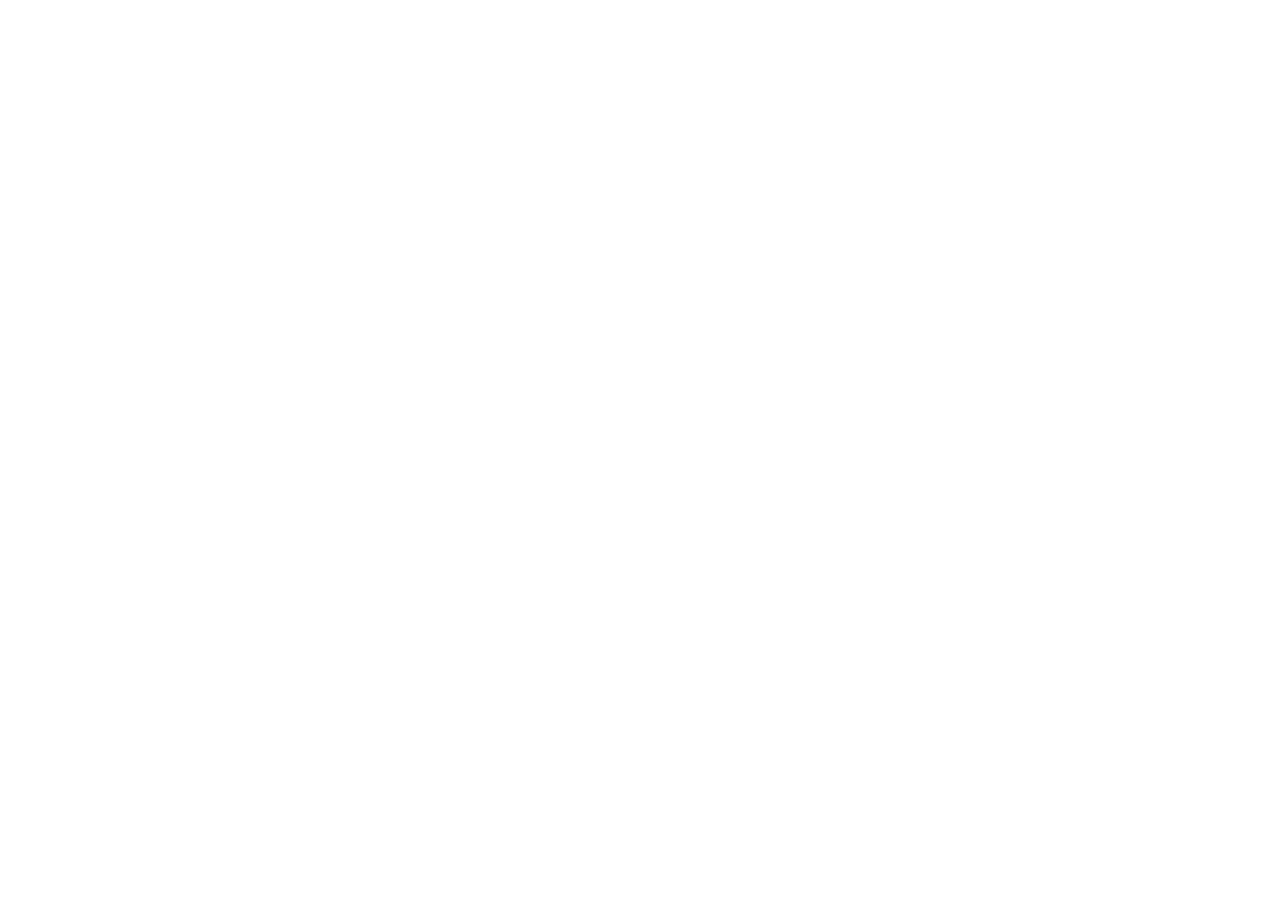
==== index.html @ 4b5ac322 "Création index" ====
<!DOCTYPE html>
<html lang="fr">
<head>
    <meta charset="UTF-8">
    <meta http-equiv="X-UA-Compatible" content="IE=edge">
    <meta name="viewport" content="width=device-width, initial-scale=1.0">
    <title>Document</title>
</head>
<body>
    
</body>
</html>
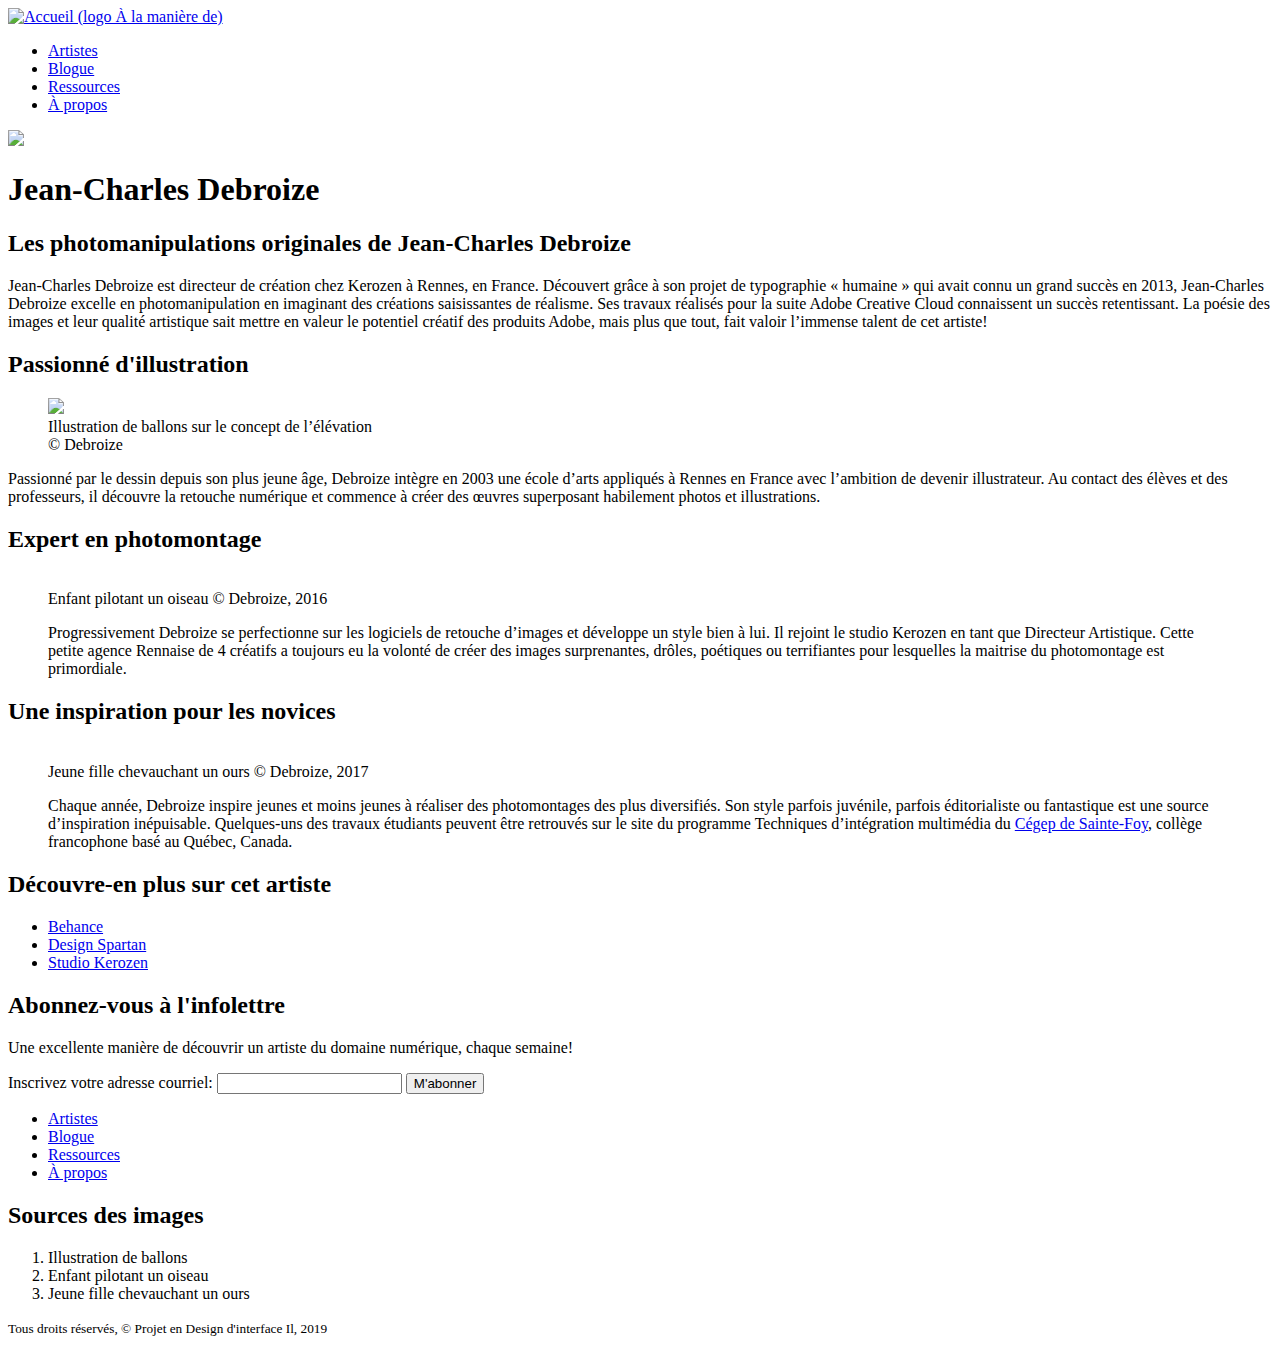
==== commit 9c8f20a4: "index.html complété" ====
--- a/index.html
+++ b/index.html
@@ -1,12 +1,112 @@
 <!DOCTYPE html>
 <html lang="fr">
 <head>
-    <meta charset="UTF-8">
-    <meta http-equiv="X-UA-Compatible" content="IE=edge">
-    <meta name="viewport" content="width=device-width, initial-scale=1.0">
-    <title>Document</title>
+    <meta charset="UTF-8"> 
+<meta name="viewport" content="width=device-width, initial-scale=l.0" /> <title>À la manière de - Jean-Charles Debroize</title> 
+<link rel="stylesheet" href="css/styles.css"> 
 </head>
 <body>
-    
+    <div class="layout-page">
+    <header id="header" role="banner">
+        <nav class="nav nav--header" role="navigation">
+            <a class="logo" href="index.html">
+                <img src="images/logo-final.png" alt="Accueil (logo À la manière de)">
+            </a>
+        <ul class="nav__list nav__list--subList">
+            <li class="nav__listItem"><a href="artistes.html" class="nav__link--active">Artistes</a></li>
+            <li class="nav__listItem"><a href="blogue.html" class="nav__link">Blogue</a></li>
+            <li class="nav__listItem"><a href="ressources.html" class="nav__link">Ressources</a></li>
+            <li class="nav__listItem"><a href="a-propos.html" class="nav__link">À propos</a></li>
+        </ul>
+    </nav>
+        <picture>
+            <source media="(max-width:600px)" srcset="images/photo-montage_600.jpg"> 
+            <source media="(min-width:601px)" srcset="images/photo-montage_1000.jpg"> 
+            <img src="images/photo-montage_600.jpg" alt=" "> 
+        </picture>
+    </header>
+    <main id="main" role="main">
+        <h1>Jean-Charles Debroize</h1>
+        <h2 class="sous-titre">Les photomanipulations originales de Jean-Charles Debroize</h2>
+        <p>Jean-Charles Debroize est directeur de création chez Kerozen à Rennes, en France. Découvert grâce à son projet de typographie « humaine » qui avait connu un grand succès en 2013, Jean-Charles Debroize excelle en photomanipulation en imaginant des créations saisissantes de réalisme. Ses travaux réalisés pour la suite Adobe Creative Cloud connaissent un succès retentissant. La poésie des images et leur qualité artistique sait mettre en valeur le potentiel créatif des produits Adobe, mais plus que tout, fait valoir l’immense talent de cet artiste!</p>
+
+        <section>
+            <h2>Passionné d'illustration</h2>
+        <figure>
+            <img src="images/1-ballons_600.jpg" alt=" ">
+            <figcaption>Illustration de ballons sur le concept de l’élévation <br> © Debroize</figcaption>
+        </figure>
+        <p class="texteCourant">Passionné par le dessin depuis son plus jeune âge, Debroize intègre en 2003 une école d’arts appliqués à Rennes en France avec l’ambition de devenir illustrateur.
+            Au contact des élèves et des professeurs, il découvre la retouche numérique et commence à créer des œuvres superposant habilement photos et illustrations.</p>
+        </section>
+        
+        <section>
+        <h2>Expert en photomontage</h2>
+        <figure>
+            <img src="images/2-melodie_600.jpg" alt="">
+            <figcaption>Enfant pilotant un oiseau © Debroize, 2016</figcaption>
+            <p>Progressivement Debroize se perfectionne sur les logiciels de retouche d’images et développe un style bien à lui. Il rejoint le studio Kerozen en tant que Directeur Artistique. Cette petite agence Rennaise de 4 créatifs a toujours eu la volonté de créer des images surprenantes, drôles, poétiques ou terrifiantes pour lesquelles la maitrise du photomontage est primordiale.</p>
+        </figure>
+    </section>
+
+    <section>
+        <h2>Une inspiration pour les novices</h2>
+        <figure>
+            <img src="images/3-ours_600.jpg" alt="">
+            <figcaption>Jeune fille chevauchant un ours © Debroize, 2017</figcaption>
+            <p>Chaque année, Debroize inspire jeunes et moins jeunes à réaliser des photomontages des plus diversifiés. Son style parfois juvénile, parfois éditorialiste ou fantastique est une source d’inspiration inépuisable. Quelques-uns des travaux étudiants peuvent être retrouvés sur le site du programme Techniques d’intégration multimédia du <a href="https://timcsf.ca/">Cégep de Sainte-Foy</a>, collège francophone basé au Québec, Canada. </p>
+        </figure>
+    </section>
+
+    <section class="encadres__item">
+        <h2>Découvre-en plus sur cet artiste</h2>
+        <ul>
+            <li><a href="https://www.behance.net/jcdebroizea877">Behance</a></li>
+            <li><a href="http://designspartan.com/presentation/les-photomanipulations-originales-de-jean-charles­-debroize/">Design Spartan</a></li>
+            <li><a href="http://www.studio-kerozen.com/">Studio Kerozen</a></li>
+        </ul>
+    </section>
+
+    <aside class="encadres__item">
+        <h2 class="h2">Abonnez-vous à l'infolettre</h2>
+        <p>Une excellente manière de découvrir un artiste du domaine numérique, chaque semaine!</p>
+        <form action="index.html">
+            <label for="courriel">Inscrivez votre adresse courriel:</label>
+            <input id="courriel" name="courriel" type="email">
+            <button>M'abonner</button>
+        </form>
+    </aside>
+</main>
+<footer id="footer" role="contentinfo">
+    <nav class="nav nav--footer">
+        <ul class="nav__list">
+            <li class="nav__listItem"><a href="artistes.html" class="nav__link nav__link--active">Artistes</a></li>
+            <li class="nav__listItem"><a href="blogue.html" class="nav__link nav__link--active">Blogue</a></li>
+            <li class="nav__listItem"><a href="ressources.html" class="nav__link nav__link--active">Ressources</a></li>
+            <li class="nav__listItem"><a href="a-propos.html" class="nav__link nav__link--active">À propos</a></li>
+        </ul>
+    </nav>
+
+        <h2 class="h2">Sources des images</h2>
+        <ol class="listeSourcesImages">
+            <li>Illustration de ballons<br>
+                <a href="https://www.behance.net/gaUery/44848523/Adobe-Creative-Cloud"></a>
+            </li>
+            <li>Enfant pilotant un oiseau<br>
+                <a href="https://www.behance.net/gaUery/31608315/Mlodies-en-Courts"></a>
+            </li>
+            <li>Jeune fille chevauchant un ours<br>
+                <a href="https://www.behance.net/gaUery/44945511/Adobe-Creative-Cloud"></a>
+            </li>
+        </ol>
+
+        <p class=copyright>
+            <small>Tous droits réservés, © Projet en Design d'interface Il, 
+                <time>2019</time> 
+                </small> 
+        </p>
+
+    </footer>
+</div> <!-- Fin du div.layout-page -->
 </body>
 </html>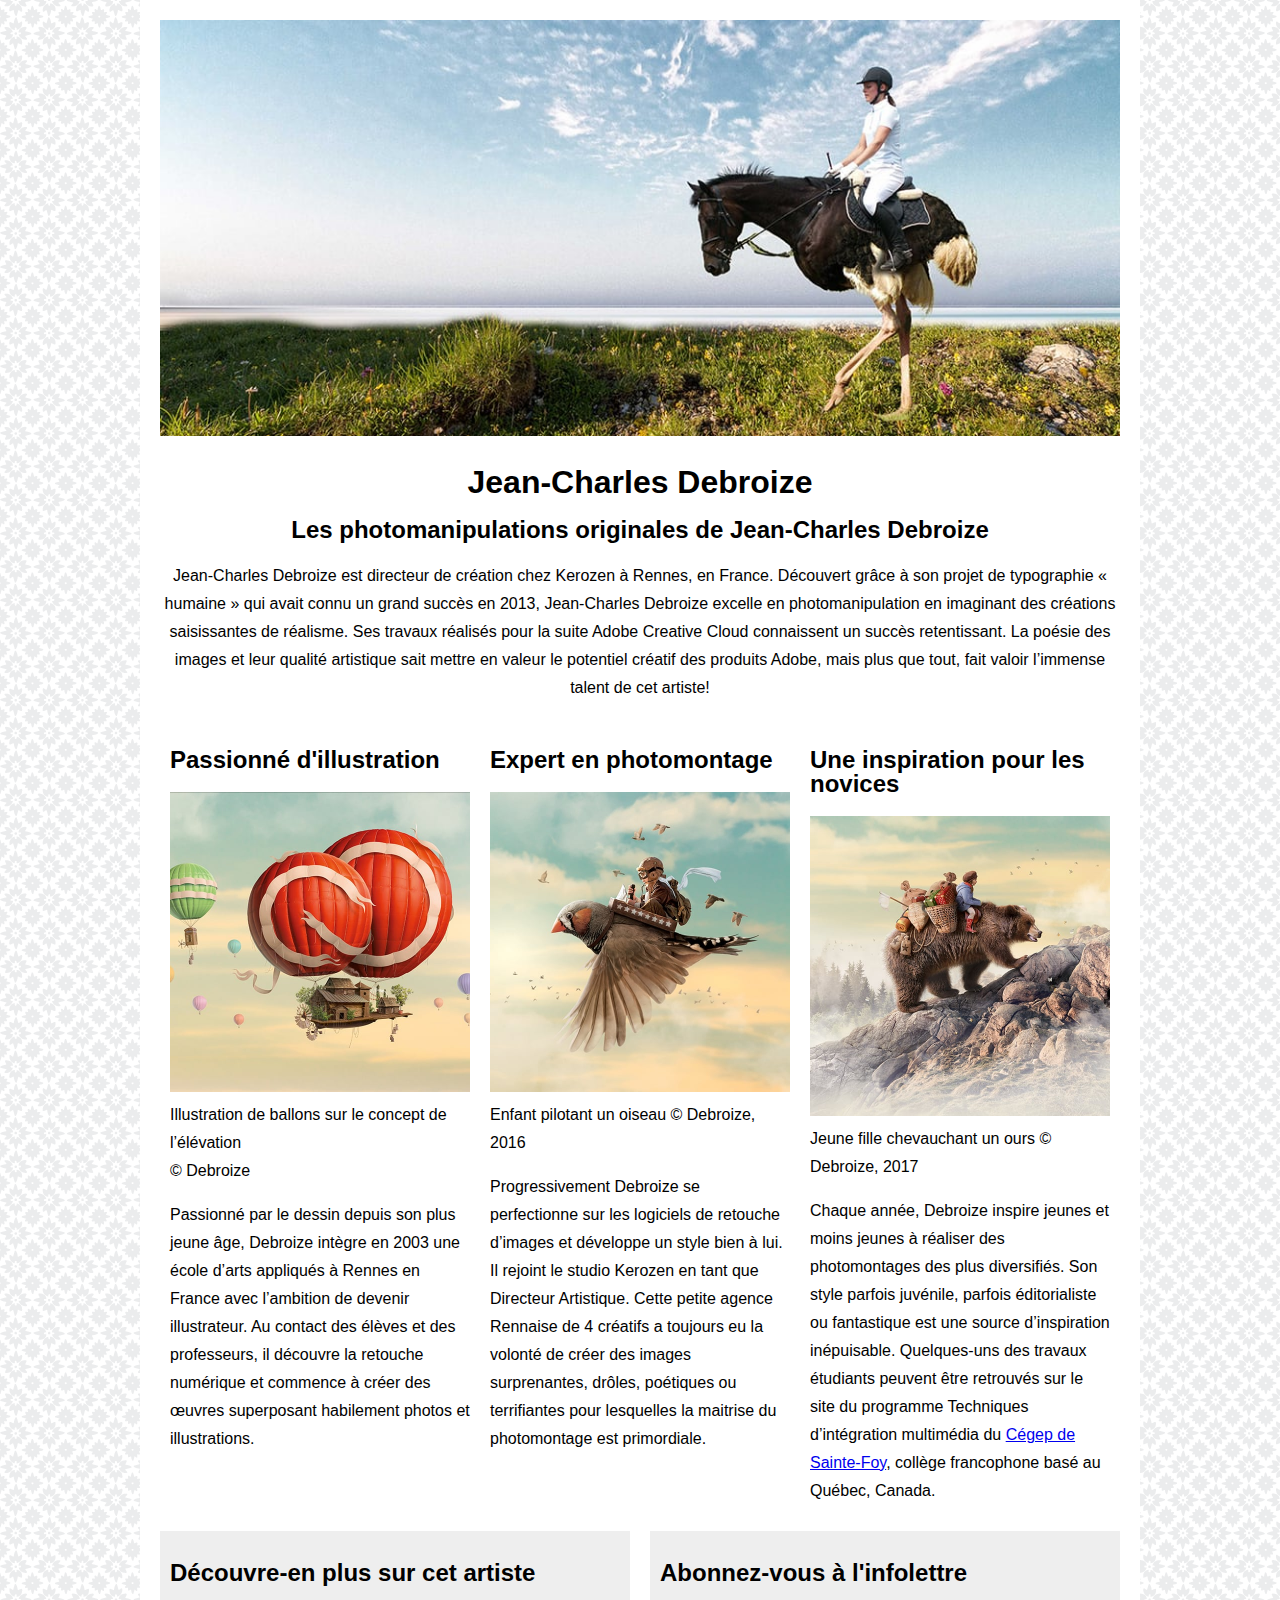
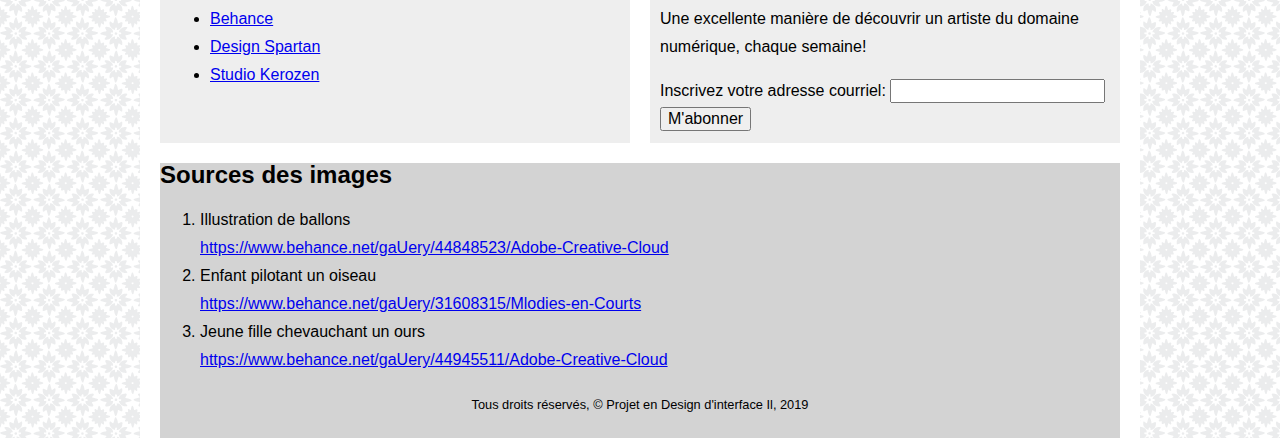
==== commit f5b1bcde: "Ajouts" ====
--- a/index.html
+++ b/index.html
@@ -3,34 +3,41 @@
 <head>
     <meta charset="UTF-8"> 
 <meta name="viewport" content="width=device-width, initial-scale=l.0" /> <title>À la manière de - Jean-Charles Debroize</title> 
-<link rel="stylesheet" href="css/styles.css"> 
+<link rel="stylesheet" href="css/style.css"> 
+<link rel="stylesheet" href="css/normalize.css"> 
 </head>
 <body>
     <div class="layout-page">
     <header id="header" role="banner">
-        <nav class="nav nav--header" role="navigation">
+        <!-- Rangée 1: Le logo et le menu principal -->
+        <!--<nav class="nav--header" role="navigation">
             <a class="logo" href="index.html">
                 <img src="images/logo-final.png" alt="Accueil (logo À la manière de)">
             </a>
-        <ul class="nav__list nav__list--subList">
+        <ul class="nav__list--subList">
             <li class="nav__listItem"><a href="artistes.html" class="nav__link--active">Artistes</a></li>
             <li class="nav__listItem"><a href="blogue.html" class="nav__link">Blogue</a></li>
             <li class="nav__listItem"><a href="ressources.html" class="nav__link">Ressources</a></li>
             <li class="nav__listItem"><a href="a-propos.html" class="nav__link">À propos</a></li>
         </ul>
-    </nav>
-        <picture>
+    </nav>  -->
+    <!-- Rangée 2: L'image du bandeau d'entête -->
+        <picture class="picture.banniere">
             <source media="(max-width:600px)" srcset="images/photo-montage_600.jpg"> 
             <source media="(min-width:601px)" srcset="images/photo-montage_1000.jpg"> 
             <img src="images/photo-montage_600.jpg" alt=" "> 
         </picture>
     </header>
     <main id="main" role="main">
+        <!-- Rangée 3: Le premier paragraphe occupe toute la largeur -->
+      <div class="introduction">
         <h1>Jean-Charles Debroize</h1>
         <h2 class="sous-titre">Les photomanipulations originales de Jean-Charles Debroize</h2>
         <p>Jean-Charles Debroize est directeur de création chez Kerozen à Rennes, en France. Découvert grâce à son projet de typographie « humaine » qui avait connu un grand succès en 2013, Jean-Charles Debroize excelle en photomanipulation en imaginant des créations saisissantes de réalisme. Ses travaux réalisés pour la suite Adobe Creative Cloud connaissent un succès retentissant. La poésie des images et leur qualité artistique sait mettre en valeur le potentiel créatif des produits Adobe, mais plus que tout, fait valoir l’immense talent de cet artiste!</p>
-
-        <section>
+      </div>
+        <!-- Rangée 4: les 3 descriptions avec images -->
+        <div class="descriptions">
+        <section class="description">
             <h2>Passionné d'illustration</h2>
         <figure>
             <img src="images/1-ballons_600.jpg" alt=" ">
@@ -40,7 +47,7 @@
             Au contact des élèves et des professeurs, il découvre la retouche numérique et commence à créer des œuvres superposant habilement photos et illustrations.</p>
         </section>
         
-        <section>
+        <section class="description">
         <h2>Expert en photomontage</h2>
         <figure>
             <img src="images/2-melodie_600.jpg" alt="">
@@ -49,7 +56,7 @@
         </figure>
     </section>
 
-    <section>
+    <section class="description">
         <h2>Une inspiration pour les novices</h2>
         <figure>
             <img src="images/3-ours_600.jpg" alt="">
@@ -57,8 +64,11 @@
             <p>Chaque année, Debroize inspire jeunes et moins jeunes à réaliser des photomontages des plus diversifiés. Son style parfois juvénile, parfois éditorialiste ou fantastique est une source d’inspiration inépuisable. Quelques-uns des travaux étudiants peuvent être retrouvés sur le site du programme Techniques d’intégration multimédia du <a href="https://timcsf.ca/">Cégep de Sainte-Foy</a>, collège francophone basé au Québec, Canada. </p>
         </figure>
     </section>
+</div>
 
-    <section class="encadres__item">
+    <!-- Rangée 5: les 2 encadrés -->
+    <div class="encadres">
+    <section class="encadre">
         <h2>Découvre-en plus sur cet artiste</h2>
         <ul>
             <li><a href="https://www.behance.net/jcdebroizea877">Behance</a></li>
@@ -67,46 +77,50 @@
         </ul>
     </section>
 
-    <aside class="encadres__item">
+    <aside class="encadre">
         <h2 class="h2">Abonnez-vous à l'infolettre</h2>
         <p>Une excellente manière de découvrir un artiste du domaine numérique, chaque semaine!</p>
         <form action="index.html">
             <label for="courriel">Inscrivez votre adresse courriel:</label>
             <input id="courriel" name="courriel" type="email">
-            <button>M'abonner</button>
+            <button class="abonnement">M'abonner</button>
         </form>
     </aside>
+</div>
 </main>
 <footer id="footer" role="contentinfo">
-    <nav class="nav nav--footer">
+    <!-- Rangée 6: variante du menu principal dans le pied de page -->
+    <!--<nav class="nav--footer">
         <ul class="nav__list">
-            <li class="nav__listItem"><a href="artistes.html" class="nav__link nav__link--active">Artistes</a></li>
-            <li class="nav__listItem"><a href="blogue.html" class="nav__link nav__link--active">Blogue</a></li>
-            <li class="nav__listItem"><a href="ressources.html" class="nav__link nav__link--active">Ressources</a></li>
-            <li class="nav__listItem"><a href="a-propos.html" class="nav__link nav__link--active">À propos</a></li>
+            <li class="nav__listItem"><a href="artistes.html" class="nav__link--active">Artistes</a></li>
+            <li class="nav__listItem"><a href="blogue.html" class="nav__link">Blogue</a></li>
+            <li class="nav__listItem"><a href="ressources.html" class="nav__link">Ressources</a></li>
+            <li class="nav__listItem"><a href="a-propos.html" class="nav__link">À propos</a></li>
         </ul>
-    </nav>
+    </nav>-->
 
+        <!-- Rangée 7: les crédits pour les images -->
         <h2 class="h2">Sources des images</h2>
         <ol class="listeSourcesImages">
             <li>Illustration de ballons<br>
-                <a href="https://www.behance.net/gaUery/44848523/Adobe-Creative-Cloud"></a>
+                <a href="https://www.behance.net/gaUery/44848523/Adobe-Creative-Cloud">https://www.behance.net/gaUery/44848523/Adobe-Creative-Cloud</a>
             </li>
             <li>Enfant pilotant un oiseau<br>
-                <a href="https://www.behance.net/gaUery/31608315/Mlodies-en-Courts"></a>
+                <a href="https://www.behance.net/gaUery/31608315/Mlodies-en-Courts">https://www.behance.net/gaUery/31608315/Mlodies-en-Courts</a>
             </li>
             <li>Jeune fille chevauchant un ours<br>
-                <a href="https://www.behance.net/gaUery/44945511/Adobe-Creative-Cloud"></a>
+                <a href="https://www.behance.net/gaUery/44945511/Adobe-Creative-Cloud">https://www.behance.net/gaUery/44945511/Adobe-Creative-Cloud</a>
             </li>
         </ol>
 
+        <!-- Rangée 8: copyright, mention légale-->
         <p class=copyright>
             <small>Tous droits réservés, © Projet en Design d'interface Il, 
                 <time>2019</time> 
                 </small> 
         </p>
 
-    </footer>
+    </footer>  
 </div> <!-- Fin du div.layout-page -->
 </body>
 </html>--- a/css/style.css
+++ b/css/style.css
@@ -0,0 +1,326 @@
+@charset "UTF-8";
+
+/**
+ * @author Rosalie Roy <2133488@csfoy.ca>
+ *
+ * TABLE DES MATIERES
+ * Normalize
+ * Utilitaires
+ * Charte typographique
+ * 
+ *
+ */
+
+/* Normalize
+   ========================================================================== */
+   body {
+      background-image: url(../images/moroccan-flower.png);
+   }
+   .layout-page{
+      padding:2rem 2rem 0;
+      background-color: white;
+      }
+      @media(min-width:600px){
+      .layout-page{
+      max-width:1000px;
+      margin:auto;
+      }
+      }
+      .logo {
+         width: 100%;
+         display: flex;
+         justify-content: flex-start;
+         position: absolute;
+         width:30vw;
+         top:5vw;
+      }
+      .picture.banniere {
+         width: 100%;
+         align-content: center;
+      }
+      .nav__list--subList {
+         list-style: none;
+         display: flex;
+         justify-content: flex-end;
+         flex-direction: row;
+      }
+      .nav__listItem {
+         margin-left: 5px;
+         text-transform: uppercase;
+      }
+      nav {
+         font-family: "News Cycle";
+         font-weight: 300;
+      }
+      main {
+         display: block;
+      }
+      .introduction h1 {
+         margin-bottom: 0;
+      }
+      h1,
+      h2 {
+         line-height: 1;
+      }
+      img {
+         max-width: 100%;
+      }
+      figure {
+         margin: 0;
+      }
+      /* le conteneur flex */
+
+
+   @media (min-width: 600px) {
+      .descriptions{
+
+         display:flex; /* AJOUT indispensable */
+         
+         justify-content: space-between; /* AJOUT utile */
+         
+         align-content: flex-start; /* cette propriété n'est utile que s'il y plusieurs rangées ou colonnes */
+         
+         }
+         /* les items flex */
+   .descriptions section{
+   
+      flex: 1 0 30%; /* pour meilleur résultat, tu peux CHANGER le flex-basis à 30% plutôt que "auto" */
+      
+      width: 33%; /* pour tester peut-être? mieux vaut régler le flex-basis en % */
+      
+      margin: 1rem; /* AJOUT utile */
+      
+      }
+   }
+   figure {
+      margin: 0;
+   }
+   @media (min-width: 600px) {
+      .encadres {
+         display: flex;
+         justify-content: space-between;
+      }
+   }
+   .encadre {
+      background-color: #eeeeee;
+   }
+      @media (min-width: 600px) {
+         .encadre {
+            flex: 1 0 40%;
+            background-color: #eeeeee;
+            padding: 1rem;
+         }
+         .encadre:last-child {
+            margin-left: 2rem;
+         }
+
+      }
+      
+      .abonnement {
+         justify-content: center;
+      }
+
+      .nav__list {
+        list-style: none;
+        display: flex;
+        justify-content: space-between;
+        flex-direction: row;
+        padding-right: 40px;
+      }
+      .nav__link--active:link,
+      .nav__link--active:visited {
+         background-color: white;
+         color: black;
+      }
+      .nav__link--active:hover,
+      .nav__link--active:active {
+         background-color: white;
+         color: red;
+      }
+      .nav__link:link,
+      .nav__link:visited {
+         color: black;
+      }
+      .nav__link:hover,
+      .nav__link:active {
+         color: red;
+      }
+      footer {
+         background-color: lightgray;
+         margin: 2rem 0 0;
+      }
+      .copyright {
+         text-align: center;
+         padding-bottom: 2rem;
+         margin-bottom: 0;
+      }
+
+/* Utilitaires
+   ========================================================================== */
+   /*** Harmoniser le modèle de boîte avec Box-Sizing ***/
+html {
+   box-sizing: border-box;
+}
+
+*, 
+*::before, 
+*::after {
+   box-sizing: inherit;
+}
+
+/* Charte typographique
+   ========================================================================== */
+   /* Roboto Condensed (Weight 300) */
+   @import url('https://fonts.googleapis.com/css2?family=Roboto+Condensed:wght@300&display=swap');
+   /* Roboto Condensed (Weight 700) */
+   @import url('https://fonts.googleapis.com/css2?family=Roboto+Condensed:wght@700&display=swap');
+   /* News Cycle (Weight 400) */
+   @import url('https://fonts.googleapis.com/css2?family=News+Cycle&display=swap');
+
+   /**
+ * Typographie responsive (Mobile First)
+   ========================================================================
+ * Les valeurs de taille de police suggérées ici sont à titre indicatif.
+ * À ajuster selon la direction visuelle et le choix de polices de caractères.
+ *
+ * Doc des points de rupture :
+ * ==========================================================================
+ * Écran étroit : de 0 à 600  
+ * point de rupture: 600px
+ *
+ * Écran moyen : de 601 à 800 
+ * point de rupture: 800px
+ *
+ * Écran large : 801 et +
+ */
+
+
+/* Charte typographique
+   ========================================================================== */
+/* Polices liées */
+/* copier ici l'instruction @import url('...'); proposé par Google Fonts */
+
+/* Base décimale */
+html{
+   font-size: 62.5%;
+}
+
+body {
+   /* Adapter la famille de polices selon le projet */
+   font-family: 'Roboto Condensed', sans-serif;
+   font-weight: 300;
+   font-size: 1.4rem;
+   /* facteur multiplicateur de la taille de la police 1.375x16 = 22 */
+   line-height: 1.375;
+}
+@media (min-width: 600px) {
+   body {
+       line-height: 1.5;
+       font-size: 1.6rem;
+   }
+}
+@media (min-width: 800px) {
+   body {
+       line-height: 1.75;
+       font-size: 1.6rem;
+   }
+}
+.introduction {
+   text-align: center;
+}
+@media (max-width: 600px) {
+   .introduction p {
+      text-align: justify;
+}
+
+h1,
+h2,
+h3,
+h4{
+   /* Adapter la famille de polices selon le projet */
+   font-family: 'Roboto Condensed', sans-serif;
+   font-weight: 700;
+}
+
+/* Hiérarchie responsive : plus proche = plus petit  &  plus loin = plus grand */
+h1 { /* = 32px */
+   font-size: 2.4rem;
+   text-transform: uppercase;
+   line-height: 0;
+   padding-top: 10px;
+}
+@media (min-width: 600px) {
+   h1 { 
+       font-size: 3.2rem;
+   }
+}
+@media (min-width: 800px) {
+   h1 { /* = 48px */
+       font-size: 3.6rem;
+   }
+}
+
+h2 { /* = 24px */
+   font-size: 1.8rem;
+   line-height: 1;
+}
+@media (min-width: 600px) {
+   h2 { /* = 32px */
+       font-size: 2.4rem;
+   }
+}
+@media (min-width: 800px) {
+   h2 { /* = 36px */
+       font-size: 3.0rem;
+   }
+}
+
+h3 { /* = 18px */
+   font-size: 1.6rem;
+}
+@media (min-width: 600px) {
+   h3 {  /* = 24px */
+       font-size: 1.8rem;
+   }
+}
+@media (min-width: 800px) {
+   h3 { /* = 30px */
+       font-size: 2.2rem;
+   }
+}
+
+h4 { /* = 16px */
+   font-size: 1.6rem;
+}
+@media (min-width: 600px) {
+   h4{ /* = 18px */
+       font-size: 1.8rem;
+   }
+}
+@media (min-width: 800px) {
+   h4 { /* = 22px */
+       font-size: 2.2rem;
+   }
+}
+figcaption {
+   font-family: 'Roboto Condensed', sans-serif;
+   font-weight: 300;
+   font-size: 1.2rem;
+}
+@media (min-width: 600px) {
+   figcaption{
+      font-size: 1.4rem;
+   }
+}
+.nav__list {
+   font-family: 'News Cycle';
+   font-weight: 300;
+}
+.nav__list--subList {
+   font-family: 'News Cycle';
+   font-weight: 300;
+}
+   
+
+
+ 
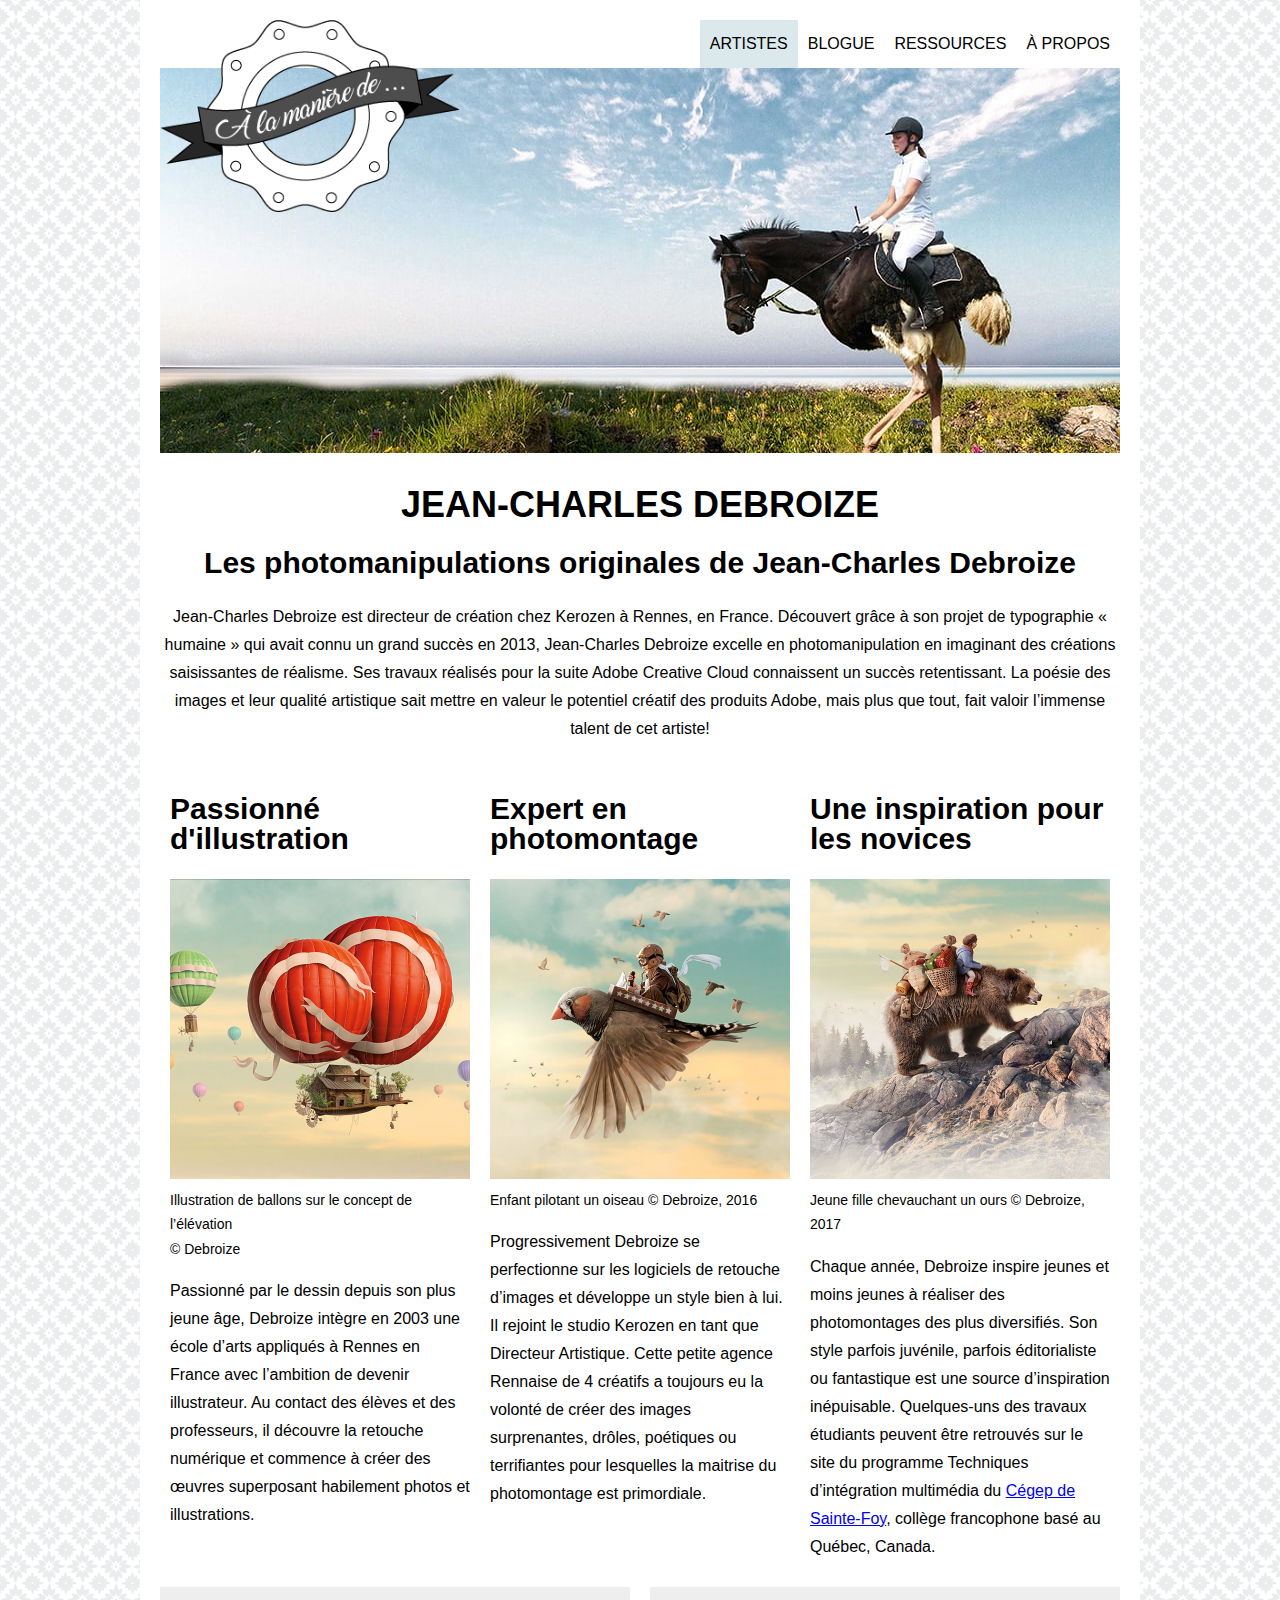
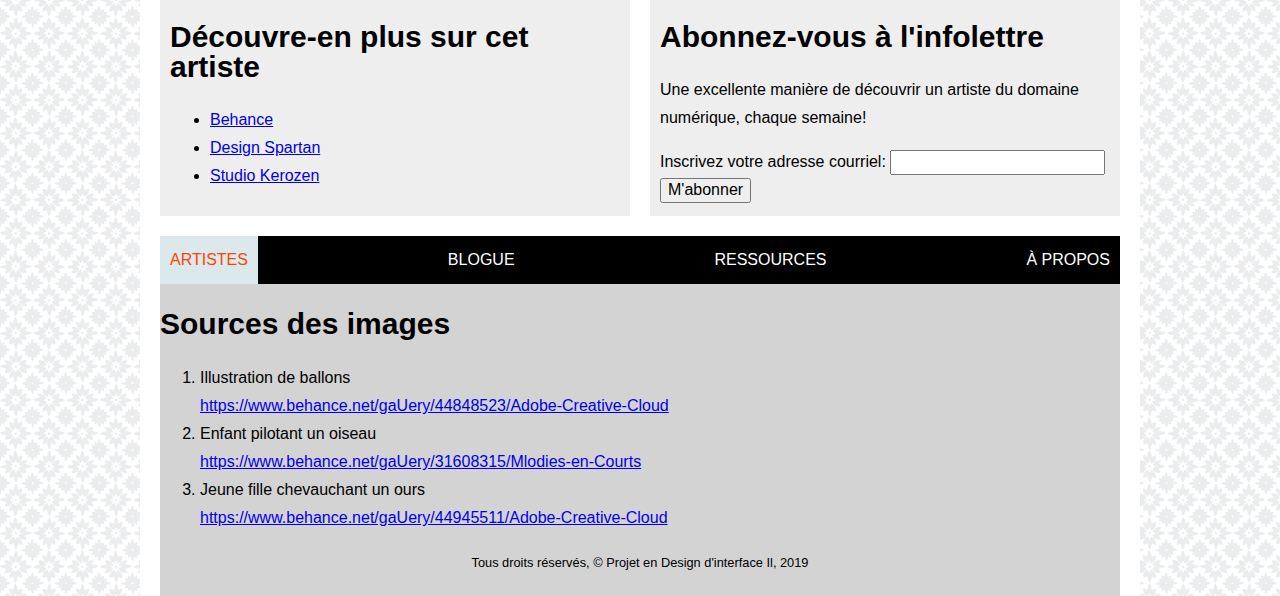
==== commit 4a3e4f39: "Modifications_presque-fini!" ====
--- a/index.html
+++ b/index.html
@@ -2,25 +2,25 @@
 <html lang="fr">
 <head>
     <meta charset="UTF-8"> 
-<meta name="viewport" content="width=device-width, initial-scale=l.0" /> <title>À la manière de - Jean-Charles Debroize</title> 
+<meta name="viewport" content="width=device-width, initial-scale=l.0" /> <title>À la manière de - Jean-Charles Debroize</title>
+<link rel="stylesheet" href="css/normalize.css"> 
 <link rel="stylesheet" href="css/style.css"> 
-<link rel="stylesheet" href="css/normalize.css"> 
 </head>
 <body>
     <div class="layout-page">
     <header id="header" role="banner">
         <!-- Rangée 1: Le logo et le menu principal -->
-        <!--<nav class="nav--header" role="navigation">
+        <nav class="nav--header" role="navigation">
             <a class="logo" href="index.html">
                 <img src="images/logo-final.png" alt="Accueil (logo À la manière de)">
             </a>
-        <ul class="nav__list--subList">
+        <ul class="nav__list">
             <li class="nav__listItem"><a href="artistes.html" class="nav__link--active">Artistes</a></li>
             <li class="nav__listItem"><a href="blogue.html" class="nav__link">Blogue</a></li>
             <li class="nav__listItem"><a href="ressources.html" class="nav__link">Ressources</a></li>
             <li class="nav__listItem"><a href="a-propos.html" class="nav__link">À propos</a></li>
         </ul>
-    </nav>  -->
+    </nav>
     <!-- Rangée 2: L'image du bandeau d'entête -->
         <picture class="picture.banniere">
             <source media="(max-width:600px)" srcset="images/photo-montage_600.jpg"> 
@@ -90,14 +90,14 @@
 </main>
 <footer id="footer" role="contentinfo">
     <!-- Rangée 6: variante du menu principal dans le pied de page -->
-    <!--<nav class="nav--footer">
+    <nav class="nav--footer">
         <ul class="nav__list">
             <li class="nav__listItem"><a href="artistes.html" class="nav__link--active">Artistes</a></li>
             <li class="nav__listItem"><a href="blogue.html" class="nav__link">Blogue</a></li>
             <li class="nav__listItem"><a href="ressources.html" class="nav__link">Ressources</a></li>
             <li class="nav__listItem"><a href="a-propos.html" class="nav__link">À propos</a></li>
         </ul>
-    </nav>-->
+    </nav>
 
         <!-- Rangée 7: les crédits pour les images -->
         <h2 class="h2">Sources des images</h2>
--- a/css/style.css
+++ b/css/style.css
@@ -26,14 +26,73 @@
       margin:auto;
       }
       }
-      .logo {
+      @media (min-width:600px) {
+         header {
+            min-height: 433px;
+            background-image: url(../images/photo-montage_1000.jpg);
+            background-position: 0 48px;
+            background-size: contain;
+            background-repeat: no-repeat;
+         }
+      }
+      @media (min-width:800px) {
+         header {
+            background-size: cover;
+         }
+      }
+      .nav {
+         font-family: 'News Cycle', sans-serif;
+      }
+      .nav--header {
+         flex-wrap: wrap;
+      }
+      @media (min-width:600px) {
+         .nav--header {
+            justify-content: space-between;
+            flex-wrap: nowrap;
+         }
+      }
+      .nav--header,
+      .nav__list {
          width: 100%;
          display: flex;
-         justify-content: flex-start;
-         position: absolute;
-         width:30vw;
-         top:5vw;
-      }
+      }
+      @media (min-width:600px) {
+         .nav--header,
+         .nav__list {
+         width: auto;
+      }
+      }
+      .nav__list {
+         margin: 0;
+         padding: 0;
+         list-style: none;
+         justify-content: space-between;
+      }
+      .logo {
+         flex-grow: 1;
+         text-align: center;
+         transition: all 0.5s;
+      }
+      @media (min-width:600px) {
+         .logo {
+            max-width: 250px;
+         }
+      }
+      @media (min-width:800px) {
+         .logo {
+            max-width: 300px;
+         }
+      }
+      a {
+         background-color: transparent;
+      }
+      @media (min-width:600px) {
+         header picture {
+            display: none;
+         }
+      }
+      
       .picture.banniere {
          width: 100%;
          align-content: center;
@@ -45,7 +104,6 @@
          flex-direction: row;
       }
       .nav__listItem {
-         margin-left: 5px;
          text-transform: uppercase;
       }
       nav {
@@ -101,9 +159,6 @@
          justify-content: space-between;
       }
    }
-   .encadre {
-      background-color: #eeeeee;
-   }
       @media (min-width: 600px) {
          .encadre {
             flex: 1 0 40%;
@@ -125,11 +180,11 @@
         display: flex;
         justify-content: space-between;
         flex-direction: row;
-        padding-right: 40px;
+        margin: 0;
+        padding: 0;
       }
       .nav__link--active:link,
       .nav__link--active:visited {
-         background-color: white;
          color: black;
       }
       .nav__link--active:hover,
@@ -137,17 +192,55 @@
          background-color: white;
          color: red;
       }
+      .nav__link--active {
+         display: inline-block;
+         padding: 0.25rem;
+         text-decoration: none;
+      }
       .nav__link:link,
       .nav__link:visited {
          color: black;
+         text-decoration: none;
       }
       .nav__link:hover,
       .nav__link:active {
-         color: red;
+         color: orangered;
+      }
+      .nav__link {
+         display: inline-block;
+         padding: 1rem;
+         text-decoration: none;
+      }
+      .nav__link--active {
+         padding: 1rem;
+         background-color: #dbe8ec;
+      }
+      @media (min-width: 600px) {
+         .nav__link {
+            display: inline-block;
+            padding: 1rem;
+            text-decoration: none;
+         }
       }
       footer {
          background-color: lightgray;
          margin: 2rem 0 0;
+      }
+      .nav--footer {
+         background-color: black;
+      }
+      .nav--footer .nav__link--active:link,
+      .nav--footer .nav__link--active:visited {
+         color: orangered;
+         background-color: #dbe8ec;
+      }
+      .nav--footer .nav__link:link,
+      .nav--footer .nav__link:visited {
+         color: white;
+      }
+      .nav--footer .nav__link:hover,
+      .nav--footer .nav__link:active {
+         color: orangered;
       }
       .copyright {
          text-align: center;
@@ -231,6 +324,7 @@
 @media (max-width: 600px) {
    .introduction p {
       text-align: justify;
+   }
 }
 
 h1,
@@ -246,7 +340,7 @@
 h1 { /* = 32px */
    font-size: 2.4rem;
    text-transform: uppercase;
-   line-height: 0;
+   line-height: 1;
    padding-top: 10px;
 }
 @media (min-width: 600px) {
@@ -307,17 +401,17 @@
    font-weight: 300;
    font-size: 1.2rem;
 }
-@media (min-width: 600px) {
-   figcaption{
+@media (min-width:600px){
+   figcaption {
       font-size: 1.4rem;
    }
 }
 .nav__list {
-   font-family: 'News Cycle';
+   font-family: 'News Cycle', sans-serif;
    font-weight: 300;
 }
 .nav__list--subList {
-   font-family: 'News Cycle';
+   font-family: 'News Cycle', sans-serif;
    font-weight: 300;
 }
    
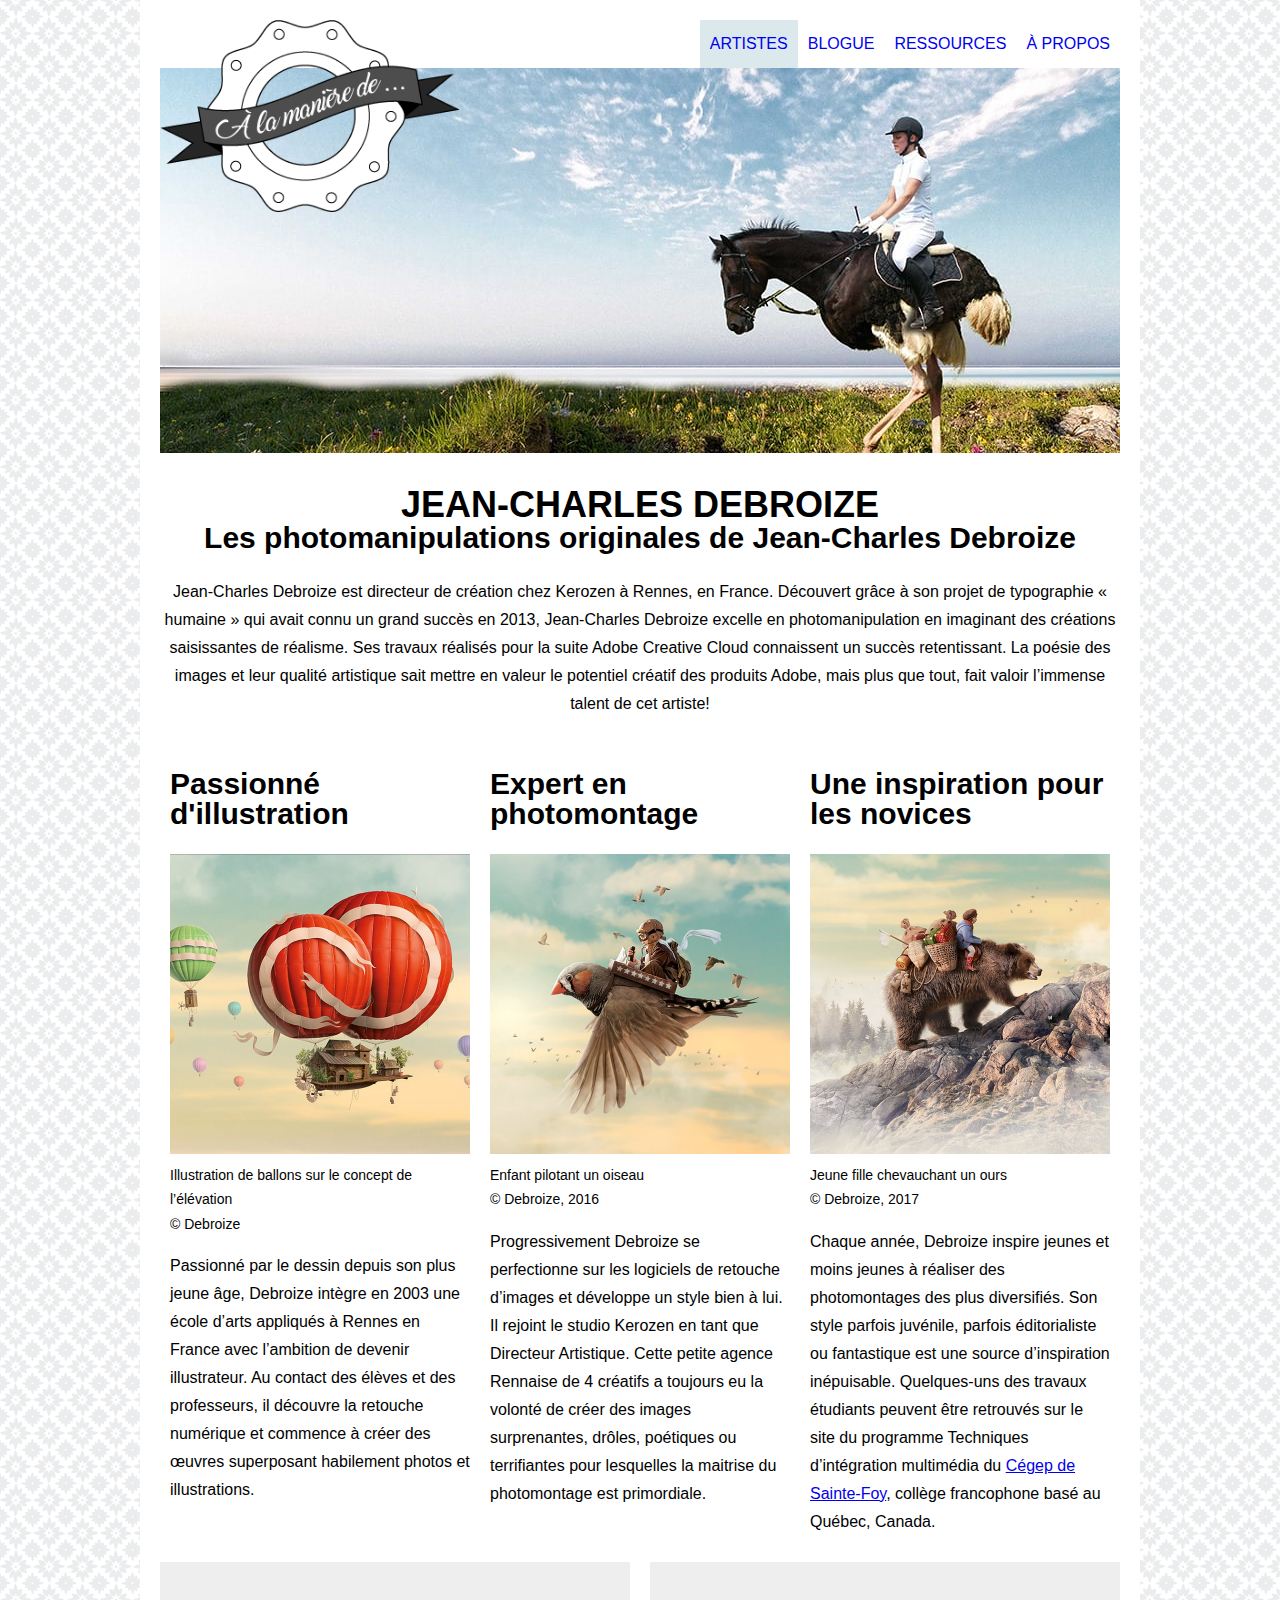
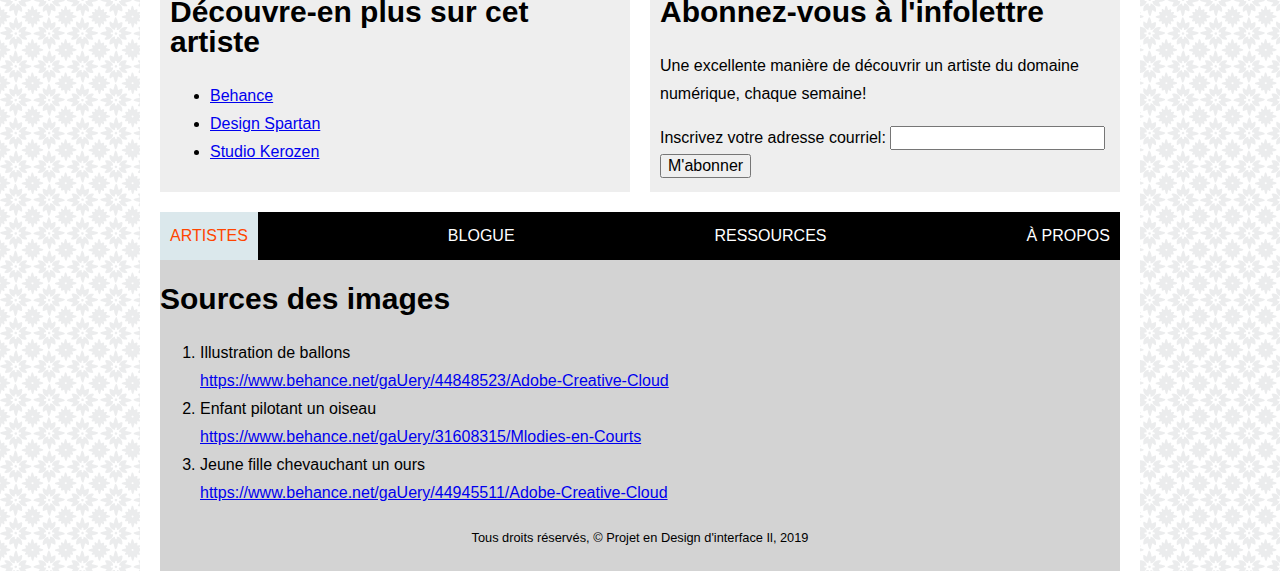
==== commit 6795a191: "Modifications-presque-fin!" ====
--- a/index.html
+++ b/index.html
@@ -51,7 +51,7 @@
         <h2>Expert en photomontage</h2>
         <figure>
             <img src="images/2-melodie_600.jpg" alt="">
-            <figcaption>Enfant pilotant un oiseau © Debroize, 2016</figcaption>
+            <figcaption>Enfant pilotant un oiseau <br> © Debroize, 2016</figcaption>
             <p>Progressivement Debroize se perfectionne sur les logiciels de retouche d’images et développe un style bien à lui. Il rejoint le studio Kerozen en tant que Directeur Artistique. Cette petite agence Rennaise de 4 créatifs a toujours eu la volonté de créer des images surprenantes, drôles, poétiques ou terrifiantes pour lesquelles la maitrise du photomontage est primordiale.</p>
         </figure>
     </section>
@@ -60,7 +60,7 @@
         <h2>Une inspiration pour les novices</h2>
         <figure>
             <img src="images/3-ours_600.jpg" alt="">
-            <figcaption>Jeune fille chevauchant un ours © Debroize, 2017</figcaption>
+            <figcaption>Jeune fille chevauchant un ours <br> © Debroize, 2017</figcaption>
             <p>Chaque année, Debroize inspire jeunes et moins jeunes à réaliser des photomontages des plus diversifiés. Son style parfois juvénile, parfois éditorialiste ou fantastique est une source d’inspiration inépuisable. Quelques-uns des travaux étudiants peuvent être retrouvés sur le site du programme Techniques d’intégration multimédia du <a href="https://timcsf.ca/">Cégep de Sainte-Foy</a>, collège francophone basé au Québec, Canada. </p>
         </figure>
     </section>
--- a/css/style.css
+++ b/css/style.css
@@ -183,10 +183,6 @@
         margin: 0;
         padding: 0;
       }
-      .nav__link--active:link,
-      .nav__link--active:visited {
-         color: black;
-      }
       .nav__link--active:hover,
       .nav__link--active:active {
          background-color: white;
@@ -199,7 +195,6 @@
       }
       .nav__link:link,
       .nav__link:visited {
-         color: black;
          text-decoration: none;
       }
       .nav__link:hover,
@@ -211,7 +206,13 @@
          padding: 1rem;
          text-decoration: none;
       }
-      .nav__link--active {
+      .nav__link--active:link,
+      .nav__link--active:visited {
+         padding: 1rem;
+         background-color: #dbe8ec;
+      }
+      .nav__link--active:hover,
+      .nav__link--active:active {
          padding: 1rem;
          background-color: #dbe8ec;
       }
@@ -225,6 +226,7 @@
       footer {
          background-color: lightgray;
          margin: 2rem 0 0;
+         padding: 0;
       }
       .nav--footer {
          background-color: black;
@@ -358,6 +360,9 @@
    font-size: 1.8rem;
    line-height: 1;
 }
+.sous-titre {
+   margin-top: 0;
+}
 @media (min-width: 600px) {
    h2 { /* = 32px */
        font-size: 2.4rem;
